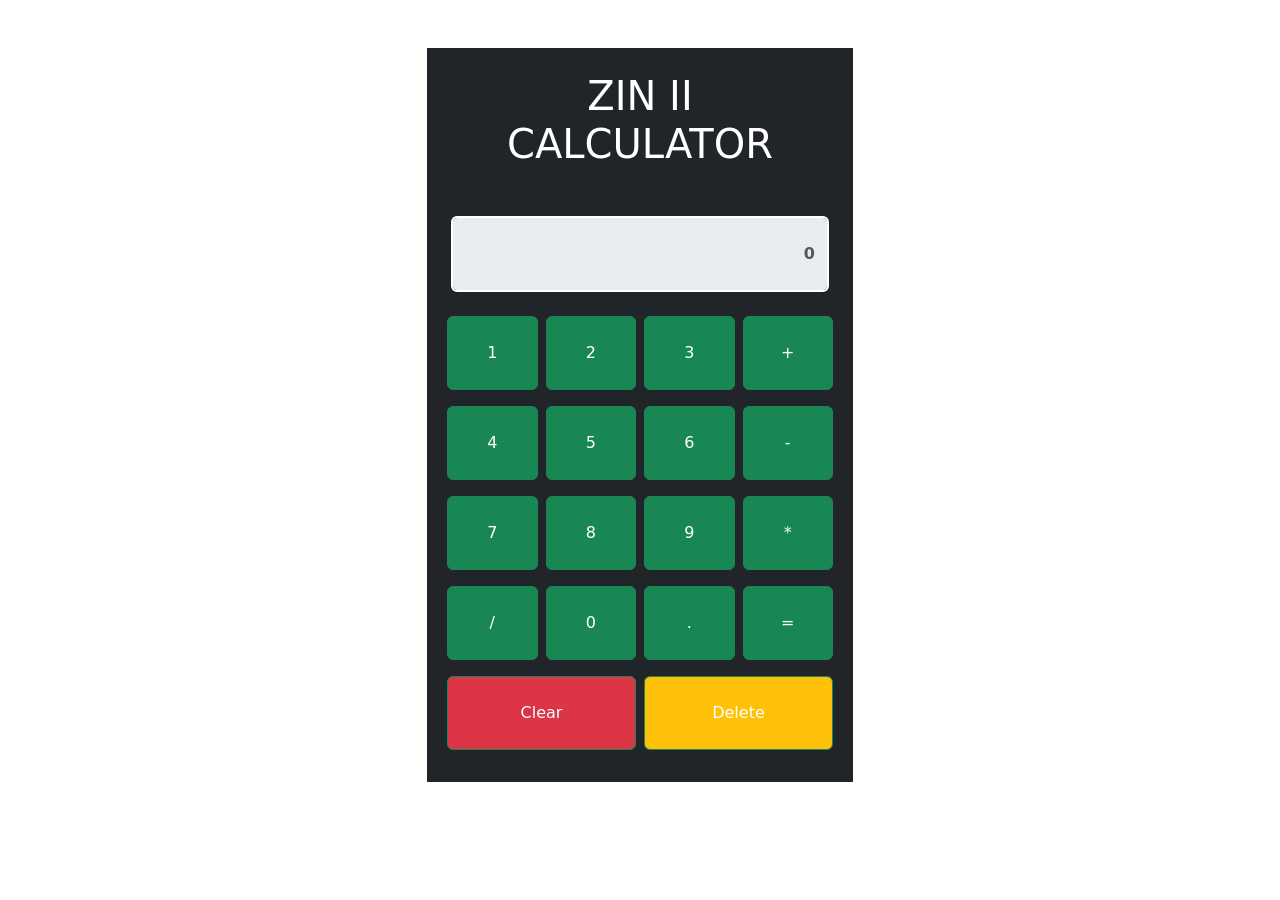
==== Lab9/calculator.html @ 75f85e18 "Merge branch 'Parameow3:main' into main" ====
<!DOCTYPE html>
<html>

<head>
    <title>Calculator</title>
    <meta charset="utf-8">
    <meta name="viewport" content="width=device-width, initial-scale=1">
    <link href="https://cdn.jsdelivr.net/npm/bootstrap@5.2.3/dist/css/bootstrap.min.css" rel="stylesheet">
</head>

<body class="container mt-5" style="max-width: 450px; max-height: 800px;">
    <div class="container text-center border-5 border-dark bg-dark p-4">
        <h1 class="text-white">ZIN II CALCULATOR</h1>
        <div class="mb-3 mt-5">
            <fieldset disabled>
                <input type="text" id="display" name="display"
                    class="form-control pt-4 pb-4 text-end fs-6 fw-bold border-2 border-white" placeholder="0">
            </fieldset>
        </div>

        <div class="row p-2">
            <button type="button" class="col btn btn-success me-2 pt-4 pb-4" id="1">1</button>
            <button type="button" class="col btn btn-success me-2 pt-4 pb-4" id="2">2</button>
            <button type="button" class="col btn btn-success me-2 pt-4 pb-4" id="3">3</button>
            <button type="button" class="col btn btn-success pt-4 pb-4" id="plus">+</button>
        </div>

        <div class="row p-2">
            <button type="button" class="col btn btn-success me-2 pt-4 pb-4" id="4">4</button>
            <button type="button" class="col btn btn-success me-2 pt-4 pb-4" id="5">5</button>
            <button type="button" class="col btn btn-success me-2 pt-4 pb-4" id="6">6</button>
            <button type="button" class="col btn btn-success pt-4 pb-4" id="sub">-</button>
        </div>

        <div class="row p-2">
            <button type="button" class="col btn btn-success me-2 pt-4 pb-4" id="7">7</button>
            <button type="button" class="col btn btn-success me-2 pt-4 pb-4" id="8">8</button>
            <button type="button" class="col btn btn-success me-2 pt-4 pb-4" id="9">9</button>
            <button type="button" class="col btn btn-success pt-4 pb-4" id="mul">*</button>
        </div>

        <div class="row p-2">
            <button type="button" class="col btn btn-success me-2 pt-4 pb-4" id="div">/</button>
            <button type="button" class="col btn btn-success me-2 pt-4 pb-4" id="0">0</button>
            <button type="button" class="col btn btn-success me-2 pt-4 pb-4" id="dot">.</button>
            <button type="button" class="col btn btn-success pt-4 pb-4" id="equal">=</button>
        </div>

        <div class="row p-2">
            <button type="button" class="col btn btn-success me-2 pt-4 pb-4 bg-danger" id="clear">Clear</button>
            <button type="button" class="col btn btn-success pt-4 pb-4 bg-warning" id="del">Delete</button>
        </div>
    </div>

    <script src="calculator.js">

    </script>
</body>

</html>
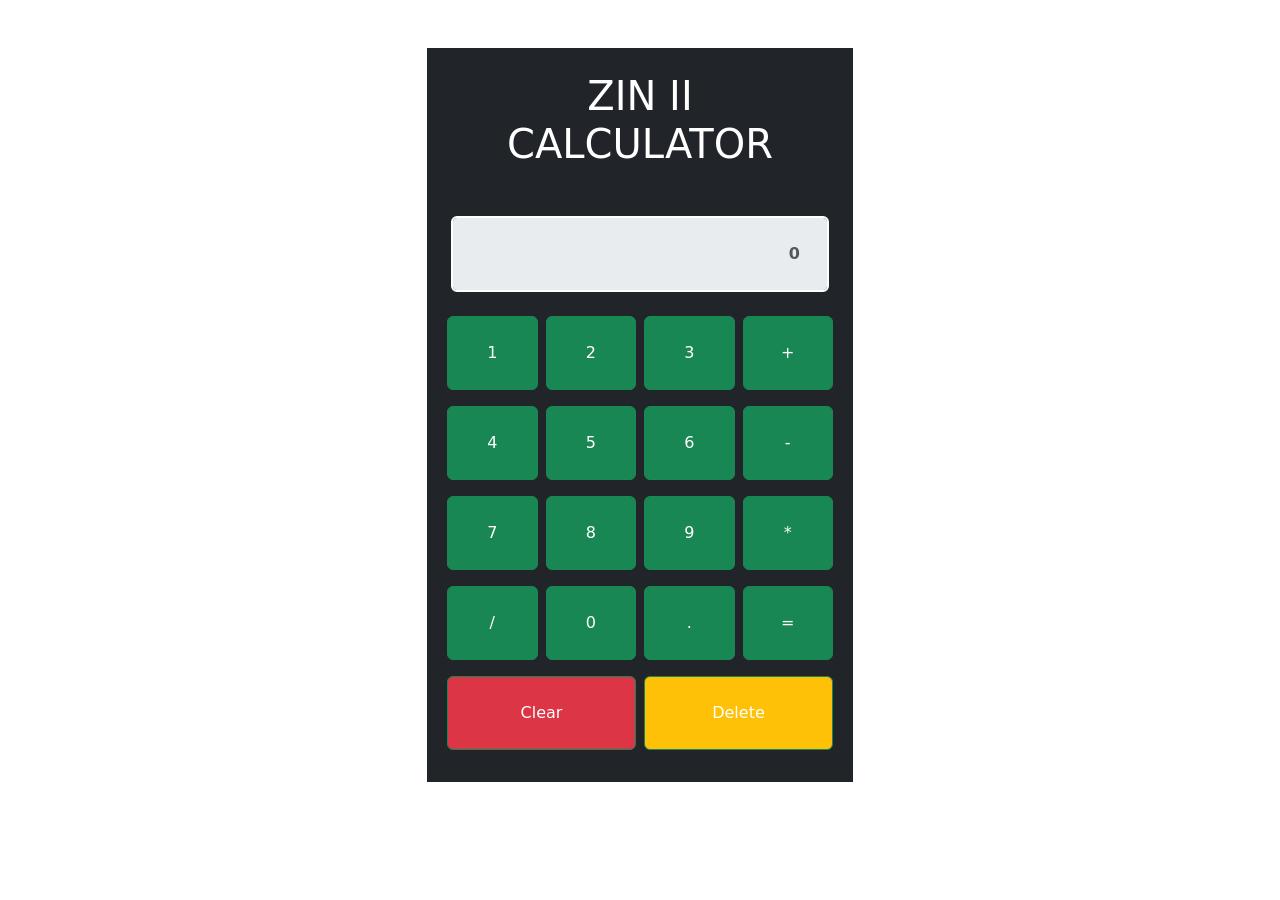
==== commit d97aef04: "Merge branch 'Parameow3:main' into main" ====
--- a/Lab9/calculator.html
+++ b/Lab9/calculator.html
@@ -9,39 +9,39 @@
 </head>
 
 <body class="container mt-5" style="max-width: 450px; max-height: 800px;">
-    <div class="container text-center border-5 border-dark bg-dark p-4">
+    <div class="container text-center bg-dark p-4">
         <h1 class="text-white">ZIN II CALCULATOR</h1>
         <div class="mb-3 mt-5">
             <fieldset disabled>
-                <input type="text" id="display" name="display"
+                <input type="number" id="display" name="display"
                     class="form-control pt-4 pb-4 text-end fs-6 fw-bold border-2 border-white" placeholder="0">
             </fieldset>
         </div>
 
         <div class="row p-2">
-            <button type="button" class="col btn btn-success me-2 pt-4 pb-4" id="1">1</button>
-            <button type="button" class="col btn btn-success me-2 pt-4 pb-4" id="2">2</button>
-            <button type="button" class="col btn btn-success me-2 pt-4 pb-4" id="3">3</button>
+            <button onclick="numOne()" type="button" class="col btn btn-success me-2 pt-4 pb-4" id="1">1</button>
+            <button onclick="numTwo()" type="button" class="col btn btn-success me-2 pt-4 pb-4" id="2">2</button>
+            <button onclick="numThree()" type="button" class="col btn btn-success me-2 pt-4 pb-4" id="3">3</button>
             <button type="button" class="col btn btn-success pt-4 pb-4" id="plus">+</button>
         </div>
 
         <div class="row p-2">
-            <button type="button" class="col btn btn-success me-2 pt-4 pb-4" id="4">4</button>
-            <button type="button" class="col btn btn-success me-2 pt-4 pb-4" id="5">5</button>
-            <button type="button" class="col btn btn-success me-2 pt-4 pb-4" id="6">6</button>
+            <button onclick="numFour()" type="button" class="col btn btn-success me-2 pt-4 pb-4" id="4">4</button>
+            <button onclick="numFive()" type="button" class="col btn btn-success me-2 pt-4 pb-4" id="5">5</button>
+            <button onclick="numSix()" type="button" class="col btn btn-success me-2 pt-4 pb-4" id="6">6</button>
             <button type="button" class="col btn btn-success pt-4 pb-4" id="sub">-</button>
         </div>
 
         <div class="row p-2">
-            <button type="button" class="col btn btn-success me-2 pt-4 pb-4" id="7">7</button>
-            <button type="button" class="col btn btn-success me-2 pt-4 pb-4" id="8">8</button>
-            <button type="button" class="col btn btn-success me-2 pt-4 pb-4" id="9">9</button>
+            <button onclick="numSeven()" type="button" class="col btn btn-success me-2 pt-4 pb-4" id="7">7</button>
+            <button onclick="numEight()" type="button" class="col btn btn-success me-2 pt-4 pb-4" id="8">8</button>
+            <button onclick="numNine()" type="button" class="col btn btn-success me-2 pt-4 pb-4" id="9">9</button>
             <button type="button" class="col btn btn-success pt-4 pb-4" id="mul">*</button>
         </div>
 
         <div class="row p-2">
             <button type="button" class="col btn btn-success me-2 pt-4 pb-4" id="div">/</button>
-            <button type="button" class="col btn btn-success me-2 pt-4 pb-4" id="0">0</button>
+            <button onclick="numZero()"type="button" class="col btn btn-success me-2 pt-4 pb-4" id="0">0</button>
             <button type="button" class="col btn btn-success me-2 pt-4 pb-4" id="dot">.</button>
             <button type="button" class="col btn btn-success pt-4 pb-4" id="equal">=</button>
         </div>
@@ -52,9 +52,6 @@
         </div>
     </div>
 
-    <script src="calculator.js">
-
-    </script>
+    <script src="calculator.js"></script>
 </body>
-
 </html>
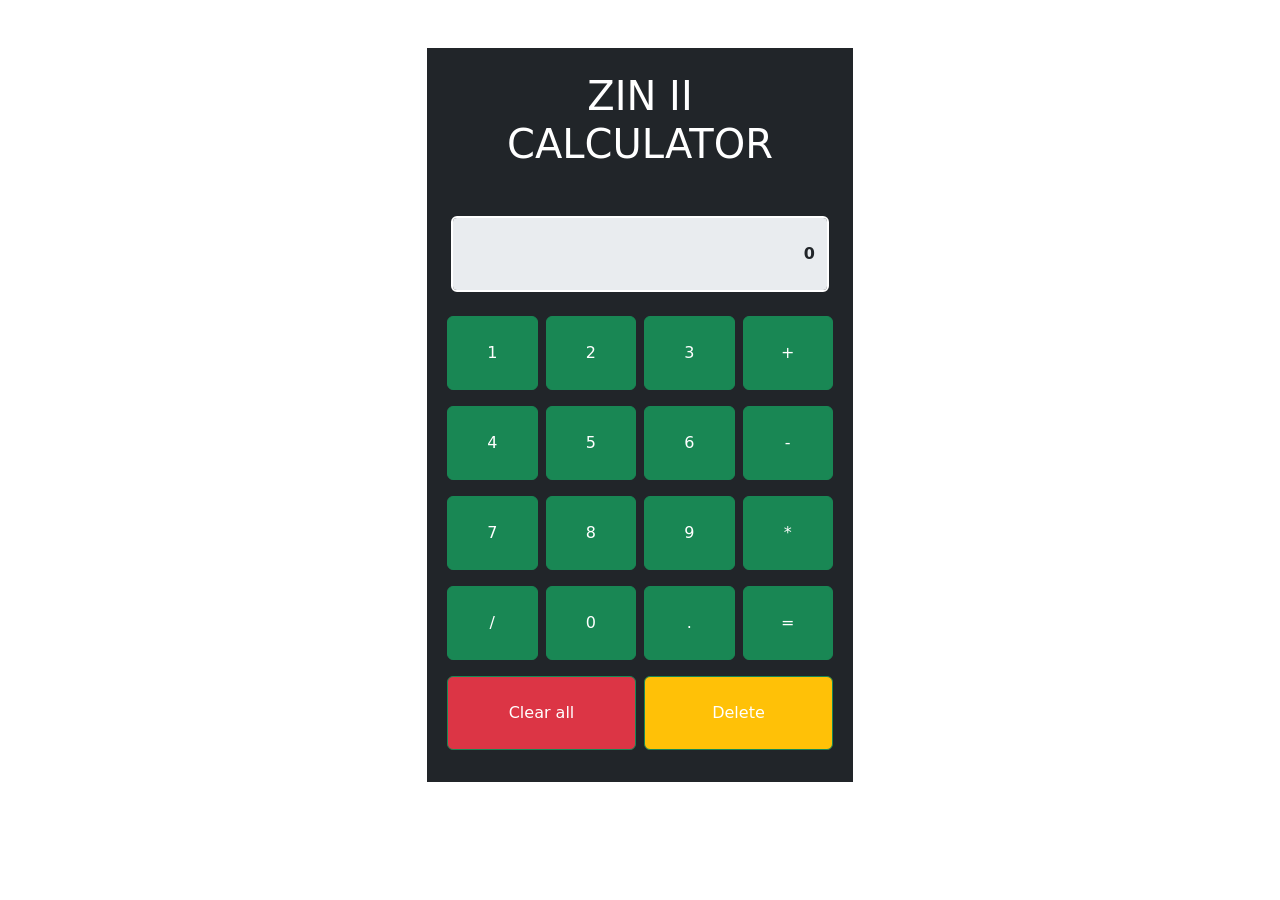
==== commit c0731c1f: "Merge branch 'Parameow3:main' into main" ====
--- a/Lab9/calculator.html
+++ b/Lab9/calculator.html
@@ -13,8 +13,8 @@
         <h1 class="text-white">ZIN II CALCULATOR</h1>
         <div class="mb-3 mt-5">
             <fieldset disabled>
-                <input type="number" id="display" name="display"
-                    class="form-control pt-4 pb-4 text-end fs-6 fw-bold border-2 border-white" placeholder="0">
+                <input type="text" id="display" name="display"
+                    class="form-control pt-4 pb-4 text-end fs-6 fw-bold border-2 border-white" value="0">
             </fieldset>
         </div>
 
@@ -22,33 +22,33 @@
             <button onclick="numOne()" type="button" class="col btn btn-success me-2 pt-4 pb-4" id="1">1</button>
             <button onclick="numTwo()" type="button" class="col btn btn-success me-2 pt-4 pb-4" id="2">2</button>
             <button onclick="numThree()" type="button" class="col btn btn-success me-2 pt-4 pb-4" id="3">3</button>
-            <button type="button" class="col btn btn-success pt-4 pb-4" id="plus">+</button>
+            <button onclick="plus()" type="button" class="col btn btn-success pt-4 pb-4" id="plus">+</button>
         </div>
 
         <div class="row p-2">
             <button onclick="numFour()" type="button" class="col btn btn-success me-2 pt-4 pb-4" id="4">4</button>
             <button onclick="numFive()" type="button" class="col btn btn-success me-2 pt-4 pb-4" id="5">5</button>
             <button onclick="numSix()" type="button" class="col btn btn-success me-2 pt-4 pb-4" id="6">6</button>
-            <button type="button" class="col btn btn-success pt-4 pb-4" id="sub">-</button>
+            <button onclick="sub()" type="button" class="col btn btn-success pt-4 pb-4" id="sub">-</button>
         </div>
 
         <div class="row p-2">
             <button onclick="numSeven()" type="button" class="col btn btn-success me-2 pt-4 pb-4" id="7">7</button>
             <button onclick="numEight()" type="button" class="col btn btn-success me-2 pt-4 pb-4" id="8">8</button>
             <button onclick="numNine()" type="button" class="col btn btn-success me-2 pt-4 pb-4" id="9">9</button>
-            <button type="button" class="col btn btn-success pt-4 pb-4" id="mul">*</button>
+            <button onclick="mul()" type="button" class="col btn btn-success pt-4 pb-4" id="mul">*</button>
         </div>
 
         <div class="row p-2">
-            <button type="button" class="col btn btn-success me-2 pt-4 pb-4" id="div">/</button>
+            <button onclick="divide()" type="button" class="col btn btn-success me-2 pt-4 pb-4" id="div">/</button>
             <button onclick="numZero()"type="button" class="col btn btn-success me-2 pt-4 pb-4" id="0">0</button>
-            <button type="button" class="col btn btn-success me-2 pt-4 pb-4" id="dot">.</button>
-            <button type="button" class="col btn btn-success pt-4 pb-4" id="equal">=</button>
+            <button onclick="dotBtn()" type="button" class="col btn btn-success me-2 pt-4 pb-4" id="dot">.</button>
+            <button onclick="equal()" type="button" class="col btn btn-success pt-4 pb-4" id="equal">=</button>
         </div>
 
         <div class="row p-2">
-            <button type="button" class="col btn btn-success me-2 pt-4 pb-4 bg-danger" id="clear">Clear</button>
-            <button type="button" class="col btn btn-success pt-4 pb-4 bg-warning" id="del">Delete</button>
+            <button type="button" onclick="clearAll()" class="col btn btn-success me-2 pt-4 pb-4 bg-danger" id="clear">Clear all</button>
+            <button type="button" onclick="delBtn()" class="col btn btn-success pt-4 pb-4 bg-warning" id="del">Delete</button>
         </div>
     </div>
 
